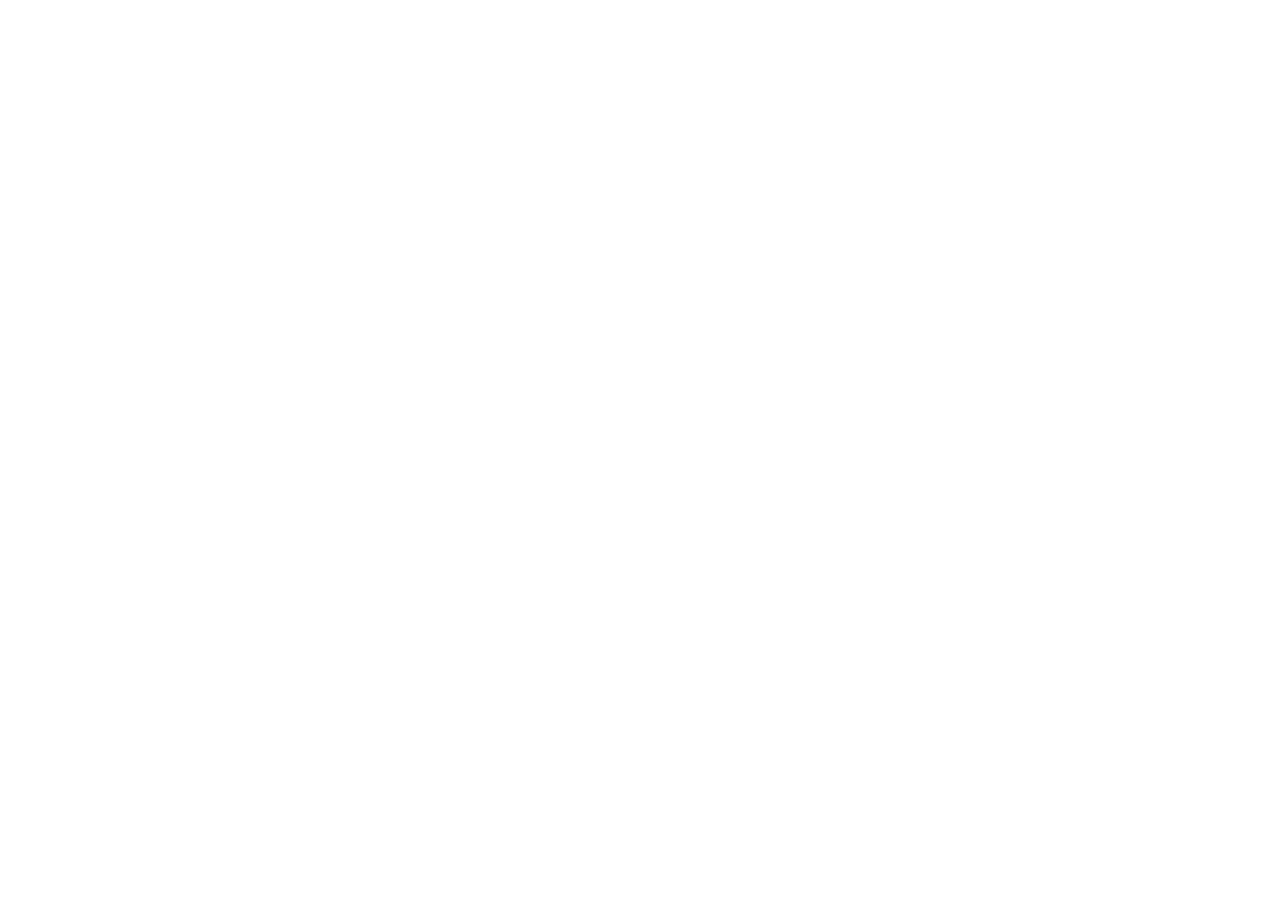
==== login.html @ 05554cb9 "init project" ====
<!DOCTYPE html>
<html lang="en">

<head>
    <meta charset="UTF-8">
    <meta name="viewport" content="width=device-width, initial-scale=1.0">
    <title>大事件-登录/注册业</title>
</head>

<body>

</body>

</html>
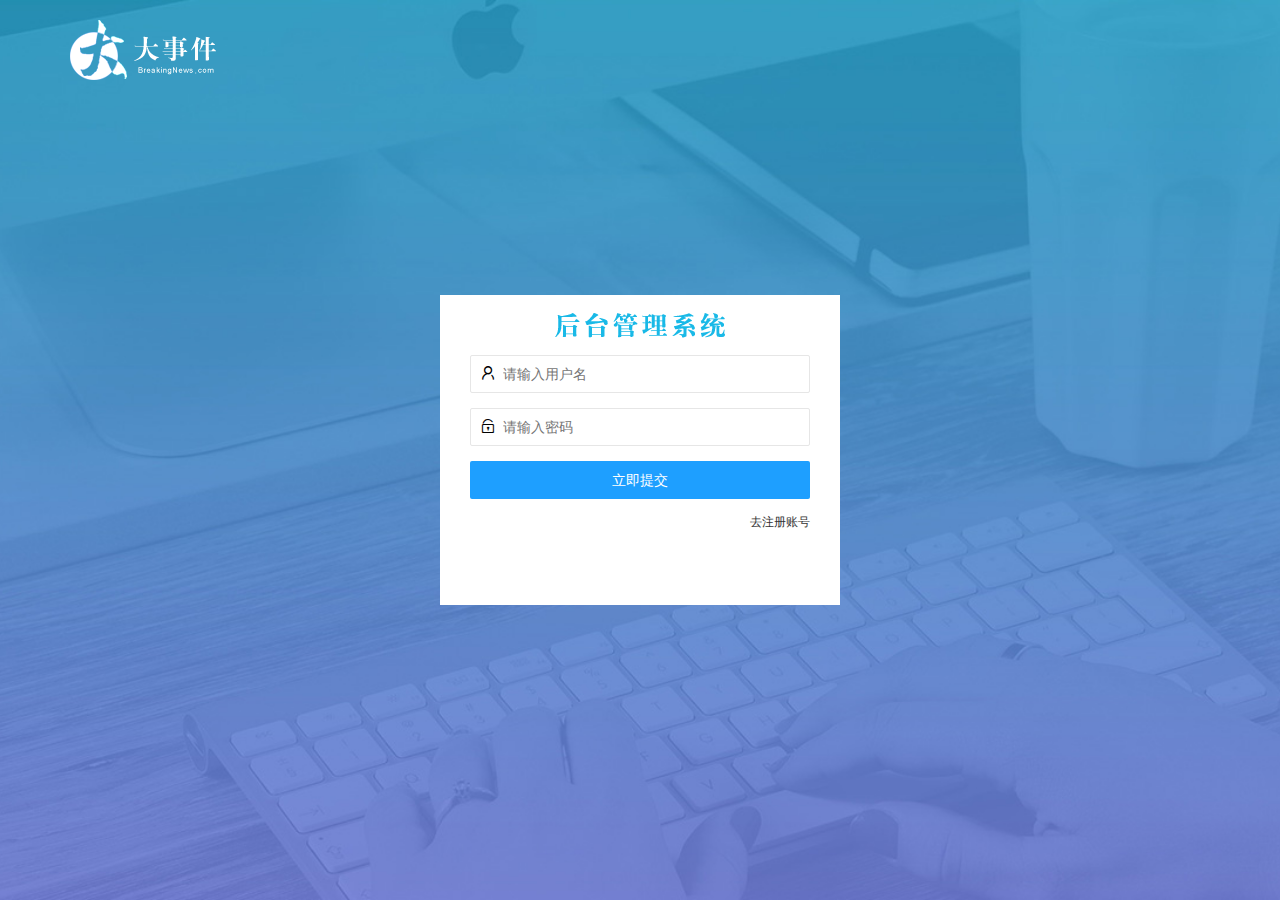
==== commit 2f0e56b6: "submit login" ====
--- a/login.html
+++ b/login.html
@@ -5,10 +5,87 @@
     <meta charset="UTF-8">
     <meta name="viewport" content="width=device-width, initial-scale=1.0">
     <title>大事件-登录/注册业</title>
+    <!-- 引入layui css文件 -->
+    <link rel="stylesheet" href="/assets/lib/layui/css/layui.css">
+    <!-- 引入当前页面的css文件 -->
+    <link rel="stylesheet" href="/assets/css/login.css">
 </head>
 
 <body>
+    <!-- 登录logo 区域 -->
+    <div class="layui-main">
+        <img src="/assets/images/logo.png" alt="">
+    </div>
+    <!-- 注册登录模块 -->
+    <div class="loginAndRegBox">
+        <!-- 顶部标题区域 -->
+        <div class="title-box"></div>
+        <!-- 登录区域 -->
+        <div class="login-box">
+            <!-- 登录表单 -->
+            <form class="layui-form" action="">
+                <!-- 用户名 -->
+                <div class="layui-form-item">
+                    <i class="layui-icon layui-icon-username"></i>  
+                    <input type="text" name="username" required lay-verify="required" placeholder="请输入用户名"
+                        autocomplete="off" class="layui-input">
+                </div>
+                <!-- 密码 -->
+                <div class="layui-form-item">
+                    <i class="layui-icon layui-icon-password"></i>  
+                    <input type="text" name="password" required lay-verify="required|pwd" placeholder="请输入密码"
+                        autocomplete="off" class="layui-input">
+                </div>
+                <!-- 登录按钮 -->
+                <div class="layui-form-item">
+                    <button class="layui-btn layui-btn-fluid layui-btn-normal" lay-submit>立即提交</button>
+                </div>
+                <!-- 跳转链接 -->
+                <div class="layui-form-item links">
+                    <a href="javascript:;" id="link-reg">去注册账号</a>
+                </div>
+            </form>
+        </div>
+        <!-- 注册区域 -->
+        <div class="reg-box" style="display: none;">
+            <!-- 注册表单 -->
+            <form class="layui-form" id="form-reg">
+                <!-- 用户名 -->
+                <div class="layui-form-item">
+                    <i class="layui-icon layui-icon-username"></i>  
+                    <input type="text" name="username" required lay-verify="required" placeholder="请输入用户名"
+                        autocomplete="off" class="layui-input">
+                </div>
+                <!-- 密码 -->
+                <div class="layui-form-item">
+                    <i class="layui-icon layui-icon-password"></i>  
+                    <input type="text" name="password" required lay-verify="required|pwd" placeholder="请输入密码"
+                        autocomplete="off" class="layui-input">
+                </div>
+                <!-- 确认密码 -->
+                <div class="layui-form-item">
+                    <i class="layui-icon layui-icon-password"></i>  
+                    <input type="text" name="repassword" required lay-verify="required|pwd|repwd" placeholder="再次确认密码"
+                        autocomplete="off" class="layui-input">
+                </div>
+                <!-- 登录按钮 -->
+                <div class="layui-form-item">
+                    <button class="layui-btn layui-btn-fluid layui-btn-normal" lay-submit>立即提交</button>
+                </div>
+                <!-- 跳转链接 -->
+                <div class="layui-form-item links">
+                    <a href="javascript:;" id="link-login">去登录</a>
+                </div>
+            </form>
+        </div>
+    </div>
 
+    <!-- 引入jq -->
+    <script src="/assets/lib/jquery.js"></script>
+    <!-- 引入layui.all.js 文件 -->
+    <script src="/assets/lib/layui/layui.all.js"></script>
+    <!-- 引入当前页面的js 文件 -->
+    <script src="/assets/js/login.js"></script>
 </body>
 
 </html>--- a/assets/lib/layui/css/layui.css
+++ b/assets/lib/layui/css/layui.css
@@ -0,0 +1,2 @@
+/** layui-v2.5.5 MIT License By https://www.layui.com */
+ .layui-inline,img{display:inline-block;vertical-align:middle}h1,h2,h3,h4,h5,h6{font-weight:400}.layui-edge,.layui-header,.layui-inline,.layui-main{position:relative}.layui-body,.layui-edge,.layui-elip{overflow:hidden}.layui-btn,.layui-edge,.layui-inline,img{vertical-align:middle}.layui-btn,.layui-disabled,.layui-icon,.layui-unselect{-moz-user-select:none;-webkit-user-select:none;-ms-user-select:none}.layui-elip,.layui-form-checkbox span,.layui-form-pane .layui-form-label{text-overflow:ellipsis;white-space:nowrap}.layui-breadcrumb,.layui-tree-btnGroup{visibility:hidden}blockquote,body,button,dd,div,dl,dt,form,h1,h2,h3,h4,h5,h6,input,li,ol,p,pre,td,textarea,th,ul{margin:0;padding:0;-webkit-tap-highlight-color:rgba(0,0,0,0)}a:active,a:hover{outline:0}img{border:none}li{list-style:none}table{border-collapse:collapse;border-spacing:0}h4,h5,h6{font-size:100%}button,input,optgroup,option,select,textarea{font-family:inherit;font-size:inherit;font-style:inherit;font-weight:inherit;outline:0}pre{white-space:pre-wrap;white-space:-moz-pre-wrap;white-space:-pre-wrap;white-space:-o-pre-wrap;word-wrap:break-word}body{line-height:24px;font:14px Helvetica Neue,Helvetica,PingFang SC,Tahoma,Arial,sans-serif}hr{height:1px;margin:10px 0;border:0;clear:both}a{color:#333;text-decoration:none}a:hover{color:#777}a cite{font-style:normal;*cursor:pointer}.layui-border-box,.layui-border-box *{box-sizing:border-box}.layui-box,.layui-box *{box-sizing:content-box}.layui-clear{clear:both;*zoom:1}.layui-clear:after{content:'\20';clear:both;*zoom:1;display:block;height:0}.layui-inline{*display:inline;*zoom:1}.layui-edge{display:inline-block;width:0;height:0;border-width:6px;border-style:dashed;border-color:transparent}.layui-edge-top{top:-4px;border-bottom-color:#999;border-bottom-style:solid}.layui-edge-right{border-left-color:#999;border-left-style:solid}.layui-edge-bottom{top:2px;border-top-color:#999;border-top-style:solid}.layui-edge-left{border-right-color:#999;border-right-style:solid}.layui-disabled,.layui-disabled:hover{color:#d2d2d2!important;cursor:not-allowed!important}.layui-circle{border-radius:100%}.layui-show{display:block!important}.layui-hide{display:none!important}@font-face{font-family:layui-icon;src:url(../font/iconfont.eot?v=250);src:url(../font/iconfont.eot?v=250#iefix) format('embedded-opentype'),url(../font/iconfont.woff2?v=250) format('woff2'),url(../font/iconfont.woff?v=250) format('woff'),url(../font/iconfont.ttf?v=250) format('truetype'),url(../font/iconfont.svg?v=250#layui-icon) format('svg')}.layui-icon{font-family:layui-icon!important;font-size:16px;font-style:normal;-webkit-font-smoothing:antialiased;-moz-osx-font-smoothing:grayscale}.layui-icon-reply-fill:before{content:"\e611"}.layui-icon-set-fill:before{content:"\e614"}.layui-icon-menu-fill:before{content:"\e60f"}.layui-icon-search:before{content:"\e615"}.layui-icon-share:before{content:"\e641"}.layui-icon-set-sm:before{content:"\e620"}.layui-icon-engine:before{content:"\e628"}.layui-icon-close:before{content:"\1006"}.layui-icon-close-fill:before{content:"\1007"}.layui-icon-chart-screen:before{content:"\e629"}.layui-icon-star:before{content:"\e600"}.layui-icon-circle-dot:before{content:"\e617"}.layui-icon-chat:before{content:"\e606"}.layui-icon-release:before{content:"\e609"}.layui-icon-list:before{content:"\e60a"}.layui-icon-chart:before{content:"\e62c"}.layui-icon-ok-circle:before{content:"\1005"}.layui-icon-layim-theme:before{content:"\e61b"}.layui-icon-table:before{content:"\e62d"}.layui-icon-right:before{content:"\e602"}.layui-icon-left:before{content:"\e603"}.layui-icon-cart-simple:before{content:"\e698"}.layui-icon-face-cry:before{content:"\e69c"}.layui-icon-face-smile:before{content:"\e6af"}.layui-icon-survey:before{content:"\e6b2"}.layui-icon-tree:before{content:"\e62e"}.layui-icon-upload-circle:before{content:"\e62f"}.layui-icon-add-circle:before{content:"\e61f"}.layui-icon-download-circle:before{content:"\e601"}.layui-icon-templeate-1:before{content:"\e630"}.layui-icon-util:before{content:"\e631"}.layui-icon-face-surprised:before{content:"\e664"}.layui-icon-edit:before{content:"\e642"}.layui-icon-speaker:before{content:"\e645"}.layui-icon-down:before{content:"\e61a"}.layui-icon-file:before{content:"\e621"}.layui-icon-layouts:before{content:"\e632"}.layui-icon-rate-half:before{content:"\e6c9"}.layui-icon-add-circle-fine:before{content:"\e608"}.layui-icon-prev-circle:before{content:"\e633"}.layui-icon-read:before{content:"\e705"}.layui-icon-404:before{content:"\e61c"}.layui-icon-carousel:before{content:"\e634"}.layui-icon-help:before{content:"\e607"}.layui-icon-code-circle:before{content:"\e635"}.layui-icon-water:before{content:"\e636"}.layui-icon-username:before{content:"\e66f"}.layui-icon-find-fill:before{content:"\e670"}.layui-icon-about:before{content:"\e60b"}.layui-icon-location:before{content:"\e715"}.layui-icon-up:before{content:"\e619"}.layui-icon-pause:before{content:"\e651"}.layui-icon-date:before{content:"\e637"}.layui-icon-layim-uploadfile:before{content:"\e61d"}.layui-icon-delete:before{content:"\e640"}.layui-icon-play:before{content:"\e652"}.layui-icon-top:before{content:"\e604"}.layui-icon-friends:before{content:"\e612"}.layui-icon-refresh-3:before{content:"\e9aa"}.layui-icon-ok:before{content:"\e605"}.layui-icon-layer:before{content:"\e638"}.layui-icon-face-smile-fine:before{content:"\e60c"}.layui-icon-dollar:before{content:"\e659"}.layui-icon-group:before{content:"\e613"}.layui-icon-layim-download:before{content:"\e61e"}.layui-icon-picture-fine:before{content:"\e60d"}.layui-icon-link:before{content:"\e64c"}.layui-icon-diamond:before{content:"\e735"}.layui-icon-log:before{content:"\e60e"}.layui-icon-rate-solid:before{content:"\e67a"}.layui-icon-fonts-del:before{content:"\e64f"}.layui-icon-unlink:before{content:"\e64d"}.layui-icon-fonts-clear:before{content:"\e639"}.layui-icon-triangle-r:before{content:"\e623"}.layui-icon-circle:before{content:"\e63f"}.layui-icon-radio:before{content:"\e643"}.layui-icon-align-center:before{content:"\e647"}.layui-icon-align-right:before{content:"\e648"}.layui-icon-align-left:before{content:"\e649"}.layui-icon-loading-1:before{content:"\e63e"}.layui-icon-return:before{content:"\e65c"}.layui-icon-fonts-strong:before{content:"\e62b"}.layui-icon-upload:before{content:"\e67c"}.layui-icon-dialogue:before{content:"\e63a"}.layui-icon-video:before{content:"\e6ed"}.layui-icon-headset:before{content:"\e6fc"}.layui-icon-cellphone-fine:before{content:"\e63b"}.layui-icon-add-1:before{content:"\e654"}.layui-icon-face-smile-b:before{content:"\e650"}.layui-icon-fonts-html:before{content:"\e64b"}.layui-icon-form:before{content:"\e63c"}.layui-icon-cart:before{content:"\e657"}.layui-icon-camera-fill:before{content:"\e65d"}.layui-icon-tabs:before{content:"\e62a"}.layui-icon-fonts-code:before{content:"\e64e"}.layui-icon-fire:before{content:"\e756"}.layui-icon-set:before{content:"\e716"}.layui-icon-fonts-u:before{content:"\e646"}.layui-icon-triangle-d:before{content:"\e625"}.layui-icon-tips:before{content:"\e702"}.layui-icon-picture:before{content:"\e64a"}.layui-icon-more-vertical:before{content:"\e671"}.layui-icon-flag:before{content:"\e66c"}.layui-icon-loading:before{content:"\e63d"}.layui-icon-fonts-i:before{content:"\e644"}.layui-icon-refresh-1:before{content:"\e666"}.layui-icon-rmb:before{content:"\e65e"}.layui-icon-home:before{content:"\e68e"}.layui-icon-user:before{content:"\e770"}.layui-icon-notice:before{content:"\e667"}.layui-icon-login-weibo:before{content:"\e675"}.layui-icon-voice:before{content:"\e688"}.layui-icon-upload-drag:before{content:"\e681"}.layui-icon-login-qq:before{content:"\e676"}.layui-icon-snowflake:before{content:"\e6b1"}.layui-icon-file-b:before{content:"\e655"}.layui-icon-template:before{content:"\e663"}.layui-icon-auz:before{content:"\e672"}.layui-icon-console:before{content:"\e665"}.layui-icon-app:before{content:"\e653"}.layui-icon-prev:before{content:"\e65a"}.layui-icon-website:before{content:"\e7ae"}.layui-icon-next:before{content:"\e65b"}.layui-icon-component:before{content:"\e857"}.layui-icon-more:before{content:"\e65f"}.layui-icon-login-wechat:before{content:"\e677"}.layui-icon-shrink-right:before{content:"\e668"}.layui-icon-spread-left:before{content:"\e66b"}.layui-icon-camera:before{content:"\e660"}.layui-icon-note:before{content:"\e66e"}.layui-icon-refresh:before{content:"\e669"}.layui-icon-female:before{content:"\e661"}.layui-icon-male:before{content:"\e662"}.layui-icon-password:before{content:"\e673"}.layui-icon-senior:before{content:"\e674"}.layui-icon-theme:before{content:"\e66a"}.layui-icon-tread:before{content:"\e6c5"}.layui-icon-praise:before{content:"\e6c6"}.layui-icon-star-fill:before{content:"\e658"}.layui-icon-rate:before{content:"\e67b"}.layui-icon-template-1:before{content:"\e656"}.layui-icon-vercode:before{content:"\e679"}.layui-icon-cellphone:before{content:"\e678"}.layui-icon-screen-full:before{content:"\e622"}.layui-icon-screen-restore:before{content:"\e758"}.layui-icon-cols:before{content:"\e610"}.layui-icon-export:before{content:"\e67d"}.layui-icon-print:before{content:"\e66d"}.layui-icon-slider:before{content:"\e714"}.layui-icon-addition:before{content:"\e624"}.layui-icon-subtraction:before{content:"\e67e"}.layui-icon-service:before{content:"\e626"}.layui-icon-transfer:before{content:"\e691"}.layui-main{width:1140px;margin:0 auto}.layui-header{z-index:1000;height:60px}.layui-header a:hover{transition:all .5s;-webkit-transition:all .5s}.layui-side{position:fixed;left:0;top:0;bottom:0;z-index:999;width:200px;overflow-x:hidden}.layui-side-scroll{position:relative;width:220px;height:100%;overflow-x:hidden}.layui-body{position:absolute;left:200px;right:0;top:0;bottom:0;z-index:998;width:auto;overflow-y:auto;box-sizing:border-box}.layui-layout-body{overflow:hidden}.layui-layout-admin .layui-header{background-color:#23262E}.layui-layout-admin .layui-side{top:60px;width:200px;overflow-x:hidden}.layui-layout-admin .layui-body{position:fixed;top:60px;bottom:44px}.layui-layout-admin .layui-main{width:auto;margin:0 15px}.layui-layout-admin .layui-footer{position:fixed;left:200px;right:0;bottom:0;height:44px;line-height:44px;padding:0 15px;background-color:#eee}.layui-layout-admin .layui-logo{position:absolute;left:0;top:0;width:200px;height:100%;line-height:60px;text-align:center;color:#009688;font-size:16px}.layui-layout-admin .layui-header .layui-nav{background:0 0}.layui-layout-left{position:absolute!important;left:200px;top:0}.layui-layout-right{position:absolute!important;right:0;top:0}.layui-container{position:relative;margin:0 auto;padding:0 15px;box-sizing:border-box}.layui-fluid{position:relative;margin:0 auto;padding:0 15px}.layui-row:after,.layui-row:before{content:'';display:block;clear:both}.layui-col-lg1,.layui-col-lg10,.layui-col-lg11,.layui-col-lg12,.layui-col-lg2,.layui-col-lg3,.layui-col-lg4,.layui-col-lg5,.layui-col-lg6,.layui-col-lg7,.layui-col-lg8,.layui-col-lg9,.layui-col-md1,.layui-col-md10,.layui-col-md11,.layui-col-md12,.layui-col-md2,.layui-col-md3,.layui-col-md4,.layui-col-md5,.layui-col-md6,.layui-col-md7,.layui-col-md8,.layui-col-md9,.layui-col-sm1,.layui-col-sm10,.layui-col-sm11,.layui-col-sm12,.layui-col-sm2,.layui-col-sm3,.layui-col-sm4,.layui-col-sm5,.layui-col-sm6,.layui-col-sm7,.layui-col-sm8,.layui-col-sm9,.layui-col-xs1,.layui-col-xs10,.layui-col-xs11,.layui-col-xs12,.layui-col-xs2,.layui-col-xs3,.layui-col-xs4,.layui-col-xs5,.layui-col-xs6,.layui-col-xs7,.layui-col-xs8,.layui-col-xs9{position:relative;display:block;box-sizing:border-box}.layui-col-xs1,.layui-col-xs10,.layui-col-xs11,.layui-col-xs12,.layui-col-xs2,.layui-col-xs3,.layui-col-xs4,.layui-col-xs5,.layui-col-xs6,.layui-col-xs7,.layui-col-xs8,.layui-col-xs9{float:left}.layui-col-xs1{width:8.33333333%}.layui-col-xs2{width:16.66666667%}.layui-col-xs3{width:25%}.layui-col-xs4{width:33.33333333%}.layui-col-xs5{width:41.66666667%}.layui-col-xs6{width:50%}.layui-col-xs7{width:58.33333333%}.layui-col-xs8{width:66.66666667%}.layui-col-xs9{width:75%}.layui-col-xs10{width:83.33333333%}.layui-col-xs11{width:91.66666667%}.layui-col-xs12{width:100%}.layui-col-xs-offset1{margin-left:8.33333333%}.layui-col-xs-offset2{margin-left:16.66666667%}.layui-col-xs-offset3{margin-left:25%}.layui-col-xs-offset4{margin-left:33.33333333%}.layui-col-xs-offset5{margin-left:41.66666667%}.layui-col-xs-offset6{margin-left:50%}.layui-col-xs-offset7{margin-left:58.33333333%}.layui-col-xs-offset8{margin-left:66.66666667%}.layui-col-xs-offset9{margin-left:75%}.layui-col-xs-offset10{margin-left:83.33333333%}.layui-col-xs-offset11{margin-left:91.66666667%}.layui-col-xs-offset12{margin-left:100%}@media screen and (max-width:768px){.layui-hide-xs{display:none!important}.layui-show-xs-block{display:block!important}.layui-show-xs-inline{display:inline!important}.layui-show-xs-inline-block{display:inline-block!important}}@media screen and (min-width:768px){.layui-container{width:750px}.layui-hide-sm{display:none!important}.layui-show-sm-block{display:block!important}.layui-show-sm-inline{display:inline!important}.layui-show-sm-inline-block{display:inline-block!important}.layui-col-sm1,.layui-col-sm10,.layui-col-sm11,.layui-col-sm12,.layui-col-sm2,.layui-col-sm3,.layui-col-sm4,.layui-col-sm5,.layui-col-sm6,.layui-col-sm7,.layui-col-sm8,.layui-col-sm9{float:left}.layui-col-sm1{width:8.33333333%}.layui-col-sm2{width:16.66666667%}.layui-col-sm3{width:25%}.layui-col-sm4{width:33.33333333%}.layui-col-sm5{width:41.66666667%}.layui-col-sm6{width:50%}.layui-col-sm7{width:58.33333333%}.layui-col-sm8{width:66.66666667%}.layui-col-sm9{width:75%}.layui-col-sm10{width:83.33333333%}.layui-col-sm11{width:91.66666667%}.layui-col-sm12{width:100%}.layui-col-sm-offset1{margin-left:8.33333333%}.layui-col-sm-offset2{margin-left:16.66666667%}.layui-col-sm-offset3{margin-left:25%}.layui-col-sm-offset4{margin-left:33.33333333%}.layui-col-sm-offset5{margin-left:41.66666667%}.layui-col-sm-offset6{margin-left:50%}.layui-col-sm-offset7{margin-left:58.33333333%}.layui-col-sm-offset8{margin-left:66.66666667%}.layui-col-sm-offset9{margin-left:75%}.layui-col-sm-offset10{margin-left:83.33333333%}.layui-col-sm-offset11{margin-left:91.66666667%}.layui-col-sm-offset12{margin-left:100%}}@media screen and (min-width:992px){.layui-container{width:970px}.layui-hide-md{display:none!important}.layui-show-md-block{display:block!important}.layui-show-md-inline{display:inline!important}.layui-show-md-inline-block{display:inline-block!important}.layui-col-md1,.layui-col-md10,.layui-col-md11,.layui-col-md12,.layui-col-md2,.layui-col-md3,.layui-col-md4,.layui-col-md5,.layui-col-md6,.layui-col-md7,.layui-col-md8,.layui-col-md9{float:left}.layui-col-md1{width:8.33333333%}.layui-col-md2{width:16.66666667%}.layui-col-md3{width:25%}.layui-col-md4{width:33.33333333%}.layui-col-md5{width:41.66666667%}.layui-col-md6{width:50%}.layui-col-md7{width:58.33333333%}.layui-col-md8{width:66.66666667%}.layui-col-md9{width:75%}.layui-col-md10{width:83.33333333%}.layui-col-md11{width:91.66666667%}.layui-col-md12{width:100%}.layui-col-md-offset1{margin-left:8.33333333%}.layui-col-md-offset2{margin-left:16.66666667%}.layui-col-md-offset3{margin-left:25%}.layui-col-md-offset4{margin-left:33.33333333%}.layui-col-md-offset5{margin-left:41.66666667%}.layui-col-md-offset6{margin-left:50%}.layui-col-md-offset7{margin-left:58.33333333%}.layui-col-md-offset8{margin-left:66.66666667%}.layui-col-md-offset9{margin-left:75%}.layui-col-md-offset10{margin-left:83.33333333%}.layui-col-md-offset11{margin-left:91.66666667%}.layui-col-md-offset12{margin-left:100%}}@media screen and (min-width:1200px){.layui-container{width:1170px}.layui-hide-lg{display:none!important}.layui-show-lg-block{display:block!important}.layui-show-lg-inline{display:inline!important}.layui-show-lg-inline-block{display:inline-block!important}.layui-col-lg1,.layui-col-lg10,.layui-col-lg11,.layui-col-lg12,.layui-col-lg2,.layui-col-lg3,.layui-col-lg4,.layui-col-lg5,.layui-col-lg6,.layui-col-lg7,.layui-col-lg8,.layui-col-lg9{float:left}.layui-col-lg1{width:8.33333333%}.layui-col-lg2{width:16.66666667%}.layui-col-lg3{width:25%}.layui-col-lg4{width:33.33333333%}.layui-col-lg5{width:41.66666667%}.layui-col-lg6{width:50%}.layui-col-lg7{width:58.33333333%}.layui-col-lg8{width:66.66666667%}.layui-col-lg9{width:75%}.layui-col-lg10{width:83.33333333%}.layui-col-lg11{width:91.66666667%}.layui-col-lg12{width:100%}.layui-col-lg-offset1{margin-left:8.33333333%}.layui-col-lg-offset2{margin-left:16.66666667%}.layui-col-lg-offset3{margin-left:25%}.layui-col-lg-offset4{margin-left:33.33333333%}.layui-col-lg-offset5{margin-left:41.66666667%}.layui-col-lg-offset6{margin-left:50%}.layui-col-lg-offset7{margin-left:58.33333333%}.layui-col-lg-offset8{margin-left:66.66666667%}.layui-col-lg-offset9{margin-left:75%}.layui-col-lg-offset10{margin-left:83.33333333%}.layui-col-lg-offset11{margin-left:91.66666667%}.layui-col-lg-offset12{margin-left:100%}}.layui-col-space1{margin:-.5px}.layui-col-space1>*{padding:.5px}.layui-col-space3{margin:-1.5px}.layui-col-space3>*{padding:1.5px}.layui-col-space5{margin:-2.5px}.layui-col-space5>*{padding:2.5px}.layui-col-space8{margin:-3.5px}.layui-col-space8>*{padding:3.5px}.layui-col-space10{margin:-5px}.layui-col-space10>*{padding:5px}.layui-col-space12{margin:-6px}.layui-col-space12>*{padding:6px}.layui-col-space15{margin:-7.5px}.layui-col-space15>*{padding:7.5px}.layui-col-space18{margin:-9px}.layui-col-space18>*{padding:9px}.layui-col-space20{margin:-10px}.layui-col-space20>*{padding:10px}.layui-col-space22{margin:-11px}.layui-col-space22>*{padding:11px}.layui-col-space25{margin:-12.5px}.layui-col-space25>*{padding:12.5px}.layui-col-space30{margin:-15px}.layui-col-space30>*{padding:15px}.layui-btn,.layui-input,.layui-select,.layui-textarea,.layui-upload-button{outline:0;-webkit-appearance:none;transition:all .3s;-webkit-transition:all .3s;box-sizing:border-box}.layui-elem-quote{margin-bottom:10px;padding:15px;line-height:22px;border-left:5px solid #009688;border-radius:0 2px 2px 0;background-color:#f2f2f2}.layui-quote-nm{border-style:solid;border-width:1px 1px 1px 5px;background:0 0}.layui-elem-field{margin-bottom:10px;padding:0;border-width:1px;border-style:solid}.layui-elem-field legend{margin-left:20px;padding:0 10px;font-size:20px;font-weight:300}.layui-field-title{margin:10px 0 20px;border-width:1px 0 0}.layui-field-box{padding:10px 15px}.layui-field-title .layui-field-box{padding:10px 0}.layui-progress{position:relative;height:6px;border-radius:20px;background-color:#e2e2e2}.layui-progress-bar{position:absolute;left:0;top:0;width:0;max-width:100%;height:6px;border-radius:20px;text-align:right;background-color:#5FB878;transition:all .3s;-webkit-transition:all .3s}.layui-progress-big,.layui-progress-big .layui-progress-bar{height:18px;line-height:18px}.layui-progress-text{position:relative;top:-20px;line-height:18px;font-size:12px;color:#666}.layui-progress-big .layui-progress-text{position:static;padding:0 10px;color:#fff}.layui-collapse{border-width:1px;border-style:solid;border-radius:2px}.layui-colla-content,.layui-colla-item{border-top-width:1px;border-top-style:solid}.layui-colla-item:first-child{border-top:none}.layui-colla-title{position:relative;height:42px;line-height:42px;padding:0 15px 0 35px;color:#333;background-color:#f2f2f2;cursor:pointer;font-size:14px;overflow:hidden}.layui-colla-content{display:none;padding:10px 15px;line-height:22px;color:#666}.layui-colla-icon{position:absolute;left:15px;top:0;font-size:14px}.layui-card{margin-bottom:15px;border-radius:2px;background-color:#fff;box-shadow:0 1px 2px 0 rgba(0,0,0,.05)}.layui-card:last-child{margin-bottom:0}.layui-card-header{position:relative;height:42px;line-height:42px;padding:0 15px;border-bottom:1px solid #f6f6f6;color:#333;border-radius:2px 2px 0 0;font-size:14px}.layui-bg-black,.layui-bg-blue,.layui-bg-cyan,.layui-bg-green,.layui-bg-orange,.layui-bg-red{color:#fff!important}.layui-card-body{position:relative;padding:10px 15px;line-height:24px}.layui-card-body[pad15]{padding:15px}.layui-card-body[pad20]{padding:20px}.layui-card-body .layui-table{margin:5px 0}.layui-card .layui-tab{margin:0}.layui-panel-window{position:relative;padding:15px;border-radius:0;border-top:5px solid #E6E6E6;background-color:#fff}.layui-auxiliar-moving{position:fixed;left:0;right:0;top:0;bottom:0;width:100%;height:100%;background:0 0;z-index:9999999999}.layui-form-label,.layui-form-mid,.layui-form-select,.layui-input-block,.layui-input-inline,.layui-textarea{position:relative}.layui-bg-red{background-color:#FF5722!important}.layui-bg-orange{background-color:#FFB800!important}.layui-bg-green{background-color:#009688!important}.layui-bg-cyan{background-color:#2F4056!important}.layui-bg-blue{background-color:#1E9FFF!important}.layui-bg-black{background-color:#393D49!important}.layui-bg-gray{background-color:#eee!important;color:#666!important}.layui-badge-rim,.layui-colla-content,.layui-colla-item,.layui-collapse,.layui-elem-field,.layui-form-pane .layui-form-item[pane],.layui-form-pane .layui-form-label,.layui-input,.layui-layedit,.layui-layedit-tool,.layui-quote-nm,.layui-select,.layui-tab-bar,.layui-tab-card,.layui-tab-title,.layui-tab-title .layui-this:after,.layui-textarea{border-color:#e6e6e6}.layui-timeline-item:before,hr{background-color:#e6e6e6}.layui-text{line-height:22px;font-size:14px;color:#666}.layui-text h1,.layui-text h2,.layui-text h3{font-weight:500;color:#333}.layui-text h1{font-size:30px}.layui-text h2{font-size:24px}.layui-text h3{font-size:18px}.layui-text a:not(.layui-btn){color:#01AAED}.layui-text a:not(.layui-btn):hover{text-decoration:underline}.layui-text ul{padding:5px 0 5px 15px}.layui-text ul li{margin-top:5px;list-style-type:disc}.layui-text em,.layui-word-aux{color:#999!important;padding:0 5px!important}.layui-btn{display:inline-block;height:38px;line-height:38px;padding:0 18px;background-color:#009688;color:#fff;white-space:nowrap;text-align:center;font-size:14px;border:none;border-radius:2px;cursor:pointer}.layui-btn:hover{opacity:.8;filter:alpha(opacity=80);color:#fff}.layui-btn:active{opacity:1;filter:alpha(opacity=100)}.layui-btn+.layui-btn{margin-left:10px}.layui-btn-container{font-size:0}.layui-btn-container .layui-btn{margin-right:10px;margin-bottom:10px}.layui-btn-container .layui-btn+.layui-btn{margin-left:0}.layui-table .layui-btn-container .layui-btn{margin-bottom:9px}.layui-btn-radius{border-radius:100px}.layui-btn .layui-icon{margin-right:3px;font-size:18px;vertical-align:bottom;vertical-align:middle\9}.layui-btn-primary{border:1px solid #C9C9C9;background-color:#fff;color:#555}.layui-btn-primary:hover{border-color:#009688;color:#333}.layui-btn-normal{background-color:#1E9FFF}.layui-btn-warm{background-color:#FFB800}.layui-btn-danger{background-color:#FF5722}.layui-btn-checked{background-color:#5FB878}.layui-btn-disabled,.layui-btn-disabled:active,.layui-btn-disabled:hover{border:1px solid #e6e6e6;background-color:#FBFBFB;color:#C9C9C9;cursor:not-allowed;opacity:1}.layui-btn-lg{height:44px;line-height:44px;padding:0 25px;font-size:16px}.layui-btn-sm{height:30px;line-height:30px;padding:0 10px;font-size:12px}.layui-btn-sm i{font-size:16px!important}.layui-btn-xs{height:22px;line-height:22px;padding:0 5px;font-size:12px}.layui-btn-xs i{font-size:14px!important}.layui-btn-group{display:inline-block;vertical-align:middle;font-size:0}.layui-btn-group .layui-btn{margin-left:0!important;margin-right:0!important;border-left:1px solid rgba(255,255,255,.5);border-radius:0}.layui-btn-group .layui-btn-primary{border-left:none}.layui-btn-group .layui-btn-primary:hover{border-color:#C9C9C9;color:#009688}.layui-btn-group .layui-btn:first-child{border-left:none;border-radius:2px 0 0 2px}.layui-btn-group .layui-btn-primary:first-child{border-left:1px solid #c9c9c9}.layui-btn-group .layui-btn:last-child{border-radius:0 2px 2px 0}.layui-btn-group .layui-btn+.layui-btn{margin-left:0}.layui-btn-group+.layui-btn-group{margin-left:10px}.layui-btn-fluid{width:100%}.layui-input,.layui-select,.layui-textarea{height:38px;line-height:1.3;line-height:38px\9;border-width:1px;border-style:solid;background-color:#fff;border-radius:2px}.layui-input::-webkit-input-placeholder,.layui-select::-webkit-input-placeholder,.layui-textarea::-webkit-input-placeholder{line-height:1.3}.layui-input,.layui-textarea{display:block;width:100%;padding-left:10px}.layui-input:hover,.layui-textarea:hover{border-color:#D2D2D2!important}.layui-input:focus,.layui-textarea:focus{border-color:#C9C9C9!important}.layui-textarea{min-height:100px;height:auto;line-height:20px;padding:6px 10px;resize:vertical}.layui-select{padding:0 10px}.layui-form input[type=checkbox],.layui-form input[type=radio],.layui-form select{display:none}.layui-form [lay-ignore]{display:initial}.layui-form-item{margin-bottom:15px;clear:both;*zoom:1}.layui-form-item:after{content:'\20';clear:both;*zoom:1;display:block;height:0}.layui-form-label{float:left;display:block;padding:9px 15px;width:80px;font-weight:400;line-height:20px;text-align:right}.layui-form-label-col{display:block;float:none;padding:9px 0;line-height:20px;text-align:left}.layui-form-item .layui-inline{margin-bottom:5px;margin-right:10px}.layui-input-block{margin-left:110px;min-height:36px}.layui-input-inline{display:inline-block;vertical-align:middle}.layui-form-item .layui-input-inline{float:left;width:190px;margin-right:10px}.layui-form-text .layui-input-inline{width:auto}.layui-form-mid{float:left;display:block;padding:9px 0!important;line-height:20px;margin-right:10px}.layui-form-danger+.layui-form-select .layui-input,.layui-form-danger:focus{border-color:#FF5722!important}.layui-form-select .layui-input{padding-right:30px;cursor:pointer}.layui-form-select .layui-edge{position:absolute;right:10px;top:50%;margin-top:-3px;cursor:pointer;border-width:6px;border-top-color:#c2c2c2;border-top-style:solid;transition:all .3s;-webkit-transition:all .3s}.layui-form-select dl{display:none;position:absolute;left:0;top:42px;padding:5px 0;z-index:899;min-width:100%;border:1px solid #d2d2d2;max-height:300px;overflow-y:auto;background-color:#fff;border-radius:2px;box-shadow:0 2px 4px rgba(0,0,0,.12);box-sizing:border-box}.layui-form-select dl dd,.layui-form-select dl dt{padding:0 10px;line-height:36px;white-space:nowrap;overflow:hidden;text-overflow:ellipsis}.layui-form-select dl dt{font-size:12px;color:#999}.layui-form-select dl dd{cursor:pointer}.layui-form-select dl dd:hover{background-color:#f2f2f2;-webkit-transition:.5s all;transition:.5s all}.layui-form-select .layui-select-group dd{padding-left:20px}.layui-form-select dl dd.layui-select-tips{padding-left:10px!important;color:#999}.layui-form-select dl dd.layui-this{background-color:#5FB878;color:#fff}.layui-form-checkbox,.layui-form-select dl dd.layui-disabled{background-color:#fff}.layui-form-selected dl{display:block}.layui-form-checkbox,.layui-form-checkbox *,.layui-form-switch{display:inline-block;vertical-align:middle}.layui-form-selected .layui-edge{margin-top:-9px;-webkit-transform:rotate(180deg);transform:rotate(180deg);margin-top:-3px\9}:root .layui-form-selected .layui-edge{margin-top:-9px\0/IE9}.layui-form-selectup dl{top:auto;bottom:42px}.layui-select-none{margin:5px 0;text-align:center;color:#999}.layui-select-disabled .layui-disabled{border-color:#eee!important}.layui-select-disabled .layui-edge{border-top-color:#d2d2d2}.layui-form-checkbox{position:relative;height:30px;line-height:30px;margin-right:10px;padding-right:30px;cursor:pointer;font-size:0;-webkit-transition:.1s linear;transition:.1s linear;box-sizing:border-box}.layui-form-checkbox span{padding:0 10px;height:100%;font-size:14px;border-radius:2px 0 0 2px;background-color:#d2d2d2;color:#fff;overflow:hidden}.layui-form-checkbox:hover span{background-color:#c2c2c2}.layui-form-checkbox i{position:absolute;right:0;top:0;width:30px;height:28px;border:1px solid #d2d2d2;border-left:none;border-radius:0 2px 2px 0;color:#fff;font-size:20px;text-align:center}.layui-form-checkbox:hover i{border-color:#c2c2c2;color:#c2c2c2}.layui-form-checked,.layui-form-checked:hover{border-color:#5FB878}.layui-form-checked span,.layui-form-checked:hover span{background-color:#5FB878}.layui-form-checked i,.layui-form-checked:hover i{color:#5FB878}.layui-form-item .layui-form-checkbox{margin-top:4px}.layui-form-checkbox[lay-skin=primary]{height:auto!important;line-height:normal!important;min-width:18px;min-height:18px;border:none!important;margin-right:0;padding-left:28px;padding-right:0;background:0 0}.layui-form-checkbox[lay-skin=primary] span{padding-left:0;padding-right:15px;line-height:18px;background:0 0;color:#666}.layui-form-checkbox[lay-skin=primary] i{right:auto;left:0;width:16px;height:16px;line-height:16px;border:1px solid #d2d2d2;font-size:12px;border-radius:2px;background-color:#fff;-webkit-transition:.1s linear;transition:.1s linear}.layui-form-checkbox[lay-skin=primary]:hover i{border-color:#5FB878;color:#fff}.layui-form-checked[lay-skin=primary] i{border-color:#5FB878!important;background-color:#5FB878;color:#fff}.layui-checkbox-disbaled[lay-skin=primary] span{background:0 0!important;color:#c2c2c2}.layui-checkbox-disbaled[lay-skin=primary]:hover i{border-color:#d2d2d2}.layui-form-item .layui-form-checkbox[lay-skin=primary]{margin-top:10px}.layui-form-switch{position:relative;height:22px;line-height:22px;min-width:35px;padding:0 5px;margin-top:8px;border:1px solid #d2d2d2;border-radius:20px;cursor:pointer;background-color:#fff;-webkit-transition:.1s linear;transition:.1s linear}.layui-form-switch i{position:absolute;left:5px;top:3px;width:16px;height:16px;border-radius:20px;background-color:#d2d2d2;-webkit-transition:.1s linear;transition:.1s linear}.layui-form-switch em{position:relative;top:0;width:25px;margin-left:21px;padding:0!important;text-align:center!important;color:#999!important;font-style:normal!important;font-size:12px}.layui-form-onswitch{border-color:#5FB878;background-color:#5FB878}.layui-checkbox-disbaled,.layui-checkbox-disbaled i{border-color:#e2e2e2!important}.layui-form-onswitch i{left:100%;margin-left:-21px;background-color:#fff}.layui-form-onswitch em{margin-left:5px;margin-right:21px;color:#fff!important}.layui-checkbox-disbaled span{background-color:#e2e2e2!important}.layui-checkbox-disbaled:hover i{color:#fff!important}[lay-radio]{display:none}.layui-form-radio,.layui-form-radio *{display:inline-block;vertical-align:middle}.layui-form-radio{line-height:28px;margin:6px 10px 0 0;padding-right:10px;cursor:pointer;font-size:0}.layui-form-radio *{font-size:14px}.layui-form-radio>i{margin-right:8px;font-size:22px;color:#c2c2c2}.layui-form-radio>i:hover,.layui-form-radioed>i{color:#5FB878}.layui-radio-disbaled>i{color:#e2e2e2!important}.layui-form-pane .layui-form-label{width:110px;padding:8px 15px;height:38px;line-height:20px;border-width:1px;border-style:solid;border-radius:2px 0 0 2px;text-align:center;background-color:#FBFBFB;overflow:hidden;box-sizing:border-box}.layui-form-pane .layui-input-inline{margin-left:-1px}.layui-form-pane .layui-input-block{margin-left:110px;left:-1px}.layui-form-pane .layui-input{border-radius:0 2px 2px 0}.layui-form-pane .layui-form-text .layui-form-label{float:none;width:100%;border-radius:2px;box-sizing:border-box;text-align:left}.layui-form-pane .layui-form-text .layui-input-inline{display:block;margin:0;top:-1px;clear:both}.layui-form-pane .layui-form-text .layui-input-block{margin:0;left:0;top:-1px}.layui-form-pane .layui-form-text .layui-textarea{min-height:100px;border-radius:0 0 2px 2px}.layui-form-pane .layui-form-checkbox{margin:4px 0 4px 10px}.layui-form-pane .layui-form-radio,.layui-form-pane .layui-form-switch{margin-top:6px;margin-left:10px}.layui-form-pane .layui-form-item[pane]{position:relative;border-width:1px;border-style:solid}.layui-form-pane .layui-form-item[pane] .layui-form-label{position:absolute;left:0;top:0;height:100%;border-width:0 1px 0 0}.layui-form-pane .layui-form-item[pane] .layui-input-inline{margin-left:110px}@media screen and (max-width:450px){.layui-form-item .layui-form-label{text-overflow:ellipsis;overflow:hidden;white-space:nowrap}.layui-form-item .layui-inline{display:block;margin-right:0;margin-bottom:20px;clear:both}.layui-form-item .layui-inline:after{content:'\20';clear:both;display:block;height:0}.layui-form-item .layui-input-inline{display:block;float:none;left:-3px;width:auto;margin:0 0 10px 112px}.layui-form-item .layui-input-inline+.layui-form-mid{margin-left:110px;top:-5px;padding:0}.layui-form-item .layui-form-checkbox{margin-right:5px;margin-bottom:5px}}.layui-layedit{border-width:1px;border-style:solid;border-radius:2px}.layui-layedit-tool{padding:3px 5px;border-bottom-width:1px;border-bottom-style:solid;font-size:0}.layedit-tool-fixed{position:fixed;top:0;border-top:1px solid #e2e2e2}.layui-layedit-tool .layedit-tool-mid,.layui-layedit-tool .layui-icon{display:inline-block;vertical-align:middle;text-align:center;font-size:14px}.layui-layedit-tool .layui-icon{position:relative;width:32px;height:30px;line-height:30px;margin:3px 5px;color:#777;cursor:pointer;border-radius:2px}.layui-layedit-tool .layui-icon:hover{color:#393D49}.layui-layedit-tool .layui-icon:active{color:#000}.layui-layedit-tool .layedit-tool-active{background-color:#e2e2e2;color:#000}.layui-layedit-tool .layui-disabled,.layui-layedit-tool .layui-disabled:hover{color:#d2d2d2;cursor:not-allowed}.layui-layedit-tool .layedit-tool-mid{width:1px;height:18px;margin:0 10px;background-color:#d2d2d2}.layedit-tool-html{width:50px!important;font-size:30px!important}.layedit-tool-b,.layedit-tool-code,.layedit-tool-help{font-size:16px!important}.layedit-tool-d,.layedit-tool-face,.layedit-tool-image,.layedit-tool-unlink{font-size:18px!important}.layedit-tool-image input{position:absolute;font-size:0;left:0;top:0;width:100%;height:100%;opacity:.01;filter:Alpha(opacity=1);cursor:pointer}.layui-layedit-iframe iframe{display:block;width:100%}#LAY_layedit_code{overflow:hidden}.layui-laypage{display:inline-block;*display:inline;*zoom:1;vertical-align:middle;margin:10px 0;font-size:0}.layui-laypage>a:first-child,.layui-laypage>a:first-child em{border-radius:2px 0 0 2px}.layui-laypage>a:last-child,.layui-laypage>a:last-child em{border-radius:0 2px 2px 0}.layui-laypage>:first-child{margin-left:0!important}.layui-laypage>:last-child{margin-right:0!important}.layui-laypage a,.layui-laypage button,.layui-laypage input,.layui-laypage select,.layui-laypage span{border:1px solid #e2e2e2}.layui-laypage a,.layui-laypage span{display:inline-block;*display:inline;*zoom:1;vertical-align:middle;padding:0 15px;height:28px;line-height:28px;margin:0 -1px 5px 0;background-color:#fff;color:#333;font-size:12px}.layui-flow-more a *,.layui-laypage input,.layui-table-view select[lay-ignore]{display:inline-block}.layui-laypage a:hover{color:#009688}.layui-laypage em{font-style:normal}.layui-laypage .layui-laypage-spr{color:#999;font-weight:700}.layui-laypage a{text-decoration:none}.layui-laypage .layui-laypage-curr{position:relative}.layui-laypage .layui-laypage-curr em{position:relative;color:#fff}.layui-laypage .layui-laypage-curr .layui-laypage-em{position:absolute;left:-1px;top:-1px;padding:1px;width:100%;height:100%;background-color:#009688}.layui-laypage-em{border-radius:2px}.layui-laypage-next em,.layui-laypage-prev em{font-family:Sim sun;font-size:16px}.layui-laypage .layui-laypage-count,.layui-laypage .layui-laypage-limits,.layui-laypage .layui-laypage-refresh,.layui-laypage .layui-laypage-skip{margin-left:10px;margin-right:10px;padding:0;border:none}.layui-laypage .layui-laypage-limits,.layui-laypage .layui-laypage-refresh{vertical-align:top}.layui-laypage .layui-laypage-refresh i{font-size:18px;cursor:pointer}.layui-laypage select{height:22px;padding:3px;border-radius:2px;cursor:pointer}.layui-laypage .layui-laypage-skip{height:30px;line-height:30px;color:#999}.layui-laypage button,.layui-laypage input{height:30px;line-height:30px;border-radius:2px;vertical-align:top;background-color:#fff;box-sizing:border-box}.layui-laypage input{width:40px;margin:0 10px;padding:0 3px;text-align:center}.layui-laypage input:focus,.layui-laypage select:focus{border-color:#009688!important}.layui-laypage button{margin-left:10px;padding:0 10px;cursor:pointer}.layui-table,.layui-table-view{margin:10px 0}.layui-flow-more{margin:10px 0;text-align:center;color:#999;font-size:14px}.layui-flow-more a{height:32px;line-height:32px}.layui-flow-more a *{vertical-align:top}.layui-flow-more a cite{padding:0 20px;border-radius:3px;background-color:#eee;color:#333;font-style:normal}.layui-flow-more a cite:hover{opacity:.8}.layui-flow-more a i{font-size:30px;color:#737383}.layui-table{width:100%;background-color:#fff;color:#666}.layui-table tr{transition:all .3s;-webkit-transition:all .3s}.layui-table th{text-align:left;font-weight:400}.layui-table tbody tr:hover,.layui-table thead tr,.layui-table-click,.layui-table-header,.layui-table-hover,.layui-table-mend,.layui-table-patch,.layui-table-tool,.layui-table-total,.layui-table-total tr,.layui-table[lay-even] tr:nth-child(even){background-color:#f2f2f2}.layui-table td,.layui-table th,.layui-table-col-set,.layui-table-fixed-r,.layui-table-grid-down,.layui-table-header,.layui-table-page,.layui-table-tips-main,.layui-table-tool,.layui-table-total,.layui-table-view,.layui-table[lay-skin=line],.layui-table[lay-skin=row]{border-width:1px;border-style:solid;border-color:#e6e6e6}.layui-table td,.layui-table th{position:relative;padding:9px 15px;min-height:20px;line-height:20px;font-size:14px}.layui-table[lay-skin=line] td,.layui-table[lay-skin=line] th{border-width:0 0 1px}.layui-table[lay-skin=row] td,.layui-table[lay-skin=row] th{border-width:0 1px 0 0}.layui-table[lay-skin=nob] td,.layui-table[lay-skin=nob] th{border:none}.layui-table img{max-width:100px}.layui-table[lay-size=lg] td,.layui-table[lay-size=lg] th{padding:15px 30px}.layui-table-view .layui-table[lay-size=lg] .layui-table-cell{height:40px;line-height:40px}.layui-table[lay-size=sm] td,.layui-table[lay-size=sm] th{font-size:12px;padding:5px 10px}.layui-table-view .layui-table[lay-size=sm] .layui-table-cell{height:20px;line-height:20px}.layui-table[lay-data]{display:none}.layui-table-box{position:relative;overflow:hidden}.layui-table-view .layui-table{position:relative;width:auto;margin:0}.layui-table-view .layui-table[lay-skin=line]{border-width:0 1px 0 0}.layui-table-view .layui-table[lay-skin=row]{border-width:0 0 1px}.layui-table-view .layui-table td,.layui-table-view .layui-table th{padding:5px 0;border-top:none;border-left:none}.layui-table-view .layui-table th.layui-unselect .layui-table-cell span{cursor:pointer}.layui-table-view .layui-table td{cursor:default}.layui-table-view .layui-table td[data-edit=text]{cursor:text}.layui-table-view .layui-form-checkbox[lay-skin=primary] i{width:18px;height:18px}.layui-table-view .layui-form-radio{line-height:0;padding:0}.layui-table-view .layui-form-radio>i{margin:0;font-size:20px}.layui-table-init{position:absolute;left:0;top:0;width:100%;height:100%;text-align:center;z-index:110}.layui-table-init .layui-icon{position:absolute;left:50%;top:50%;margin:-15px 0 0 -15px;font-size:30px;color:#c2c2c2}.layui-table-header{border-width:0 0 1px;overflow:hidden}.layui-table-header .layui-table{margin-bottom:-1px}.layui-table-tool .layui-inline[lay-event]{position:relative;width:26px;height:26px;padding:5px;line-height:16px;margin-right:10px;text-align:center;color:#333;border:1px solid #ccc;cursor:pointer;-webkit-transition:.5s all;transition:.5s all}.layui-table-tool .layui-inline[lay-event]:hover{border:1px solid #999}.layui-table-tool-temp{padding-right:120px}.layui-table-tool-self{position:absolute;right:17px;top:10px}.layui-table-tool .layui-table-tool-self .layui-inline[lay-event]{margin:0 0 0 10px}.layui-table-tool-panel{position:absolute;top:29px;left:-1px;padding:5px 0;min-width:150px;min-height:40px;border:1px solid #d2d2d2;text-align:left;overflow-y:auto;background-color:#fff;box-shadow:0 2px 4px rgba(0,0,0,.12)}.layui-table-cell,.layui-table-tool-panel li{overflow:hidden;text-overflow:ellipsis;white-space:nowrap}.layui-table-tool-panel li{padding:0 10px;line-height:30px;-webkit-transition:.5s all;transition:.5s all}.layui-table-tool-panel li .layui-form-checkbox[lay-skin=primary]{width:100%;padding-left:28px}.layui-table-tool-panel li:hover{background-color:#f2f2f2}.layui-table-tool-panel li .layui-form-checkbox[lay-skin=primary] i{position:absolute;left:0;top:0}.layui-table-tool-panel li .layui-form-checkbox[lay-skin=primary] span{padding:0}.layui-table-tool .layui-table-tool-self .layui-table-tool-panel{left:auto;right:-1px}.layui-table-col-set{position:absolute;right:0;top:0;width:20px;height:100%;border-width:0 0 0 1px;background-color:#fff}.layui-table-sort{width:10px;height:20px;margin-left:5px;cursor:pointer!important}.layui-table-sort .layui-edge{position:absolute;left:5px;border-width:5px}.layui-table-sort .layui-table-sort-asc{top:3px;border-top:none;border-bottom-style:solid;border-bottom-color:#b2b2b2}.layui-table-sort .layui-table-sort-asc:hover{border-bottom-color:#666}.layui-table-sort .layui-table-sort-desc{bottom:5px;border-bottom:none;border-top-style:solid;border-top-color:#b2b2b2}.layui-table-sort .layui-table-sort-desc:hover{border-top-color:#666}.layui-table-sort[lay-sort=asc] .layui-table-sort-asc{border-bottom-color:#000}.layui-table-sort[lay-sort=desc] .layui-table-sort-desc{border-top-color:#000}.layui-table-cell{height:28px;line-height:28px;padding:0 15px;position:relative;box-sizing:border-box}.layui-table-cell .layui-form-checkbox[lay-skin=primary]{top:-1px;padding:0}.layui-table-cell .layui-table-link{color:#01AAED}.laytable-cell-checkbox,.laytable-cell-numbers,.laytable-cell-radio,.laytable-cell-space{padding:0;text-align:center}.layui-table-body{position:relative;overflow:auto;margin-right:-1px;margin-bottom:-1px}.layui-table-body .layui-none{line-height:26px;padding:15px;text-align:center;color:#999}.layui-table-fixed{position:absolute;left:0;top:0;z-index:101}.layui-table-fixed .layui-table-body{overflow:hidden}.layui-table-fixed-l{box-shadow:0 -1px 8px rgba(0,0,0,.08)}.layui-table-fixed-r{left:auto;right:-1px;border-width:0 0 0 1px;box-shadow:-1px 0 8px rgba(0,0,0,.08)}.layui-table-fixed-r .layui-table-header{position:relative;overflow:visible}.layui-table-mend{position:absolute;right:-49px;top:0;height:100%;width:50px}.layui-table-tool{position:relative;z-index:890;width:100%;min-height:50px;line-height:30px;padding:10px 15px;border-width:0 0 1px}.layui-table-tool .layui-btn-container{margin-bottom:-10px}.layui-table-page,.layui-table-total{border-width:1px 0 0;margin-bottom:-1px;overflow:hidden}.layui-table-page{position:relative;width:100%;padding:7px 7px 0;height:41px;font-size:12px;white-space:nowrap}.layui-table-page>div{height:26px}.layui-table-page .layui-laypage{margin:0}.layui-table-page .layui-laypage a,.layui-table-page .layui-laypage span{height:26px;line-height:26px;margin-bottom:10px;border:none;background:0 0}.layui-table-page .layui-laypage a,.layui-table-page .layui-laypage span.layui-laypage-curr{padding:0 12px}.layui-table-page .layui-laypage span{margin-left:0;padding:0}.layui-table-page .layui-laypage .layui-laypage-prev{margin-left:-7px!important}.layui-table-page .layui-laypage .layui-laypage-curr .layui-laypage-em{left:0;top:0;padding:0}.layui-table-page .layui-laypage button,.layui-table-page .layui-laypage input{height:26px;line-height:26px}.layui-table-page .layui-laypage input{width:40px}.layui-table-page .layui-laypage button{padding:0 10px}.layui-table-page select{height:18px}.layui-table-patch .layui-table-cell{padding:0;width:30px}.layui-table-edit{position:absolute;left:0;top:0;width:100%;height:100%;padding:0 14px 1px;border-radius:0;box-shadow:1px 1px 20px rgba(0,0,0,.15)}.layui-table-edit:focus{border-color:#5FB878!important}select.layui-table-edit{padding:0 0 0 10px;border-color:#C9C9C9}.layui-table-view .layui-form-checkbox,.layui-table-view .layui-form-radio,.layui-table-view .layui-form-switch{top:0;margin:0;box-sizing:content-box}.layui-table-view .layui-form-checkbox{top:-1px;height:26px;line-height:26px}.layui-table-view .layui-form-checkbox i{height:26px}.layui-table-grid .layui-table-cell{overflow:visible}.layui-table-grid-down{position:absolute;top:0;right:0;width:26px;height:100%;padding:5px 0;border-width:0 0 0 1px;text-align:center;background-color:#fff;color:#999;cursor:pointer}.layui-table-grid-down .layui-icon{position:absolute;top:50%;left:50%;margin:-8px 0 0 -8px}.layui-table-grid-down:hover{background-color:#fbfbfb}body .layui-table-tips .layui-layer-content{background:0 0;padding:0;box-shadow:0 1px 6px rgba(0,0,0,.12)}.layui-table-tips-main{margin:-44px 0 0 -1px;max-height:150px;padding:8px 15px;font-size:14px;overflow-y:scroll;background-color:#fff;color:#666}.layui-table-tips-c{position:absolute;right:-3px;top:-13px;width:20px;height:20px;padding:3px;cursor:pointer;background-color:#666;border-radius:50%;color:#fff}.layui-table-tips-c:hover{background-color:#777}.layui-table-tips-c:before{position:relative;right:-2px}.layui-upload-file{display:none!important;opacity:.01;filter:Alpha(opacity=1)}.layui-upload-drag,.layui-upload-form,.layui-upload-wrap{display:inline-block}.layui-upload-list{margin:10px 0}.layui-upload-choose{padding:0 10px;color:#999}.layui-upload-drag{position:relative;padding:30px;border:1px dashed #e2e2e2;background-color:#fff;text-align:center;cursor:pointer;color:#999}.layui-upload-drag .layui-icon{font-size:50px;color:#009688}.layui-upload-drag[lay-over]{border-color:#009688}.layui-upload-iframe{position:absolute;width:0;height:0;border:0;visibility:hidden}.layui-upload-wrap{position:relative;vertical-align:middle}.layui-upload-wrap .layui-upload-file{display:block!important;position:absolute;left:0;top:0;z-index:10;font-size:100px;width:100%;height:100%;opacity:.01;filter:Alpha(opacity=1);cursor:pointer}.layui-transfer-active,.layui-transfer-box{display:inline-block;vertical-align:middle}.layui-transfer-box,.layui-transfer-header,.layui-transfer-search{border-width:0;border-style:solid;border-color:#e6e6e6}.layui-transfer-box{position:relative;border-width:1px;width:200px;height:360px;border-radius:2px;background-color:#fff}.layui-transfer-box .layui-form-checkbox{width:100%;margin:0!important}.layui-transfer-header{height:38px;line-height:38px;padding:0 10px;border-bottom-width:1px}.layui-transfer-search{position:relative;padding:10px;border-bottom-width:1px}.layui-transfer-search .layui-input{height:32px;padding-left:30px;font-size:12px}.layui-transfer-search .layui-icon-search{position:absolute;left:20px;top:50%;margin-top:-8px;color:#666}.layui-transfer-active{margin:0 15px}.layui-transfer-active .layui-btn{display:block;margin:0;padding:0 15px;background-color:#5FB878;border-color:#5FB878;color:#fff}.layui-transfer-active .layui-btn-disabled{background-color:#FBFBFB;border-color:#e6e6e6;color:#C9C9C9}.layui-transfer-active .layui-btn:first-child{margin-bottom:15px}.layui-transfer-active .layui-btn .layui-icon{margin:0;font-size:14px!important}.layui-transfer-data{padding:5px 0;overflow:auto}.layui-transfer-data li{height:32px;line-height:32px;padding:0 10px}.layui-transfer-data li:hover{background-color:#f2f2f2;transition:.5s all}.layui-transfer-data .layui-none{padding:15px 10px;text-align:center;color:#999}.layui-nav{position:relative;padding:0 20px;background-color:#393D49;color:#fff;border-radius:2px;font-size:0;box-sizing:border-box}.layui-nav *{font-size:14px}.layui-nav .layui-nav-item{position:relative;display:inline-block;*display:inline;*zoom:1;vertical-align:middle;line-height:60px}.layui-nav .layui-nav-item a{display:block;padding:0 20px;color:#fff;color:rgba(255,255,255,.7);transition:all .3s;-webkit-transition:all .3s}.layui-nav .layui-this:after,.layui-nav-bar,.layui-nav-tree .layui-nav-itemed:after{position:absolute;left:0;top:0;width:0;height:5px;background-color:#5FB878;transition:all .2s;-webkit-transition:all .2s}.layui-nav-bar{z-index:1000}.layui-nav .layui-nav-item a:hover,.layui-nav .layui-this a{color:#fff}.layui-nav .layui-this:after{content:'';top:auto;bottom:0;width:100%}.layui-nav-img{width:30px;height:30px;margin-right:10px;border-radius:50%}.layui-nav .layui-nav-more{content:'';width:0;height:0;border-style:solid dashed dashed;border-color:#fff transparent transparent;overflow:hidden;cursor:pointer;transition:all .2s;-webkit-transition:all .2s;position:absolute;top:50%;right:3px;margin-top:-3px;border-width:6px;border-top-color:rgba(255,255,255,.7)}.layui-nav .layui-nav-mored,.layui-nav-itemed>a .layui-nav-more{margin-top:-9px;border-style:dashed dashed solid;border-color:transparent transparent #fff}.layui-nav-child{display:none;position:absolute;left:0;top:65px;min-width:100%;line-height:36px;padding:5px 0;box-shadow:0 2px 4px rgba(0,0,0,.12);border:1px solid #d2d2d2;background-color:#fff;z-index:100;border-radius:2px;white-space:nowrap}.layui-nav .layui-nav-child a{color:#333}.layui-nav .layui-nav-child a:hover{background-color:#f2f2f2;color:#000}.layui-nav-child dd{position:relative}.layui-nav .layui-nav-child dd.layui-this a,.layui-nav-child dd.layui-this{background-color:#5FB878;color:#fff}.layui-nav-child dd.layui-this:after{display:none}.layui-nav-tree{width:200px;padding:0}.layui-nav-tree .layui-nav-item{display:block;width:100%;line-height:45px}.layui-nav-tree .layui-nav-item a{position:relative;height:45px;line-height:45px;text-overflow:ellipsis;overflow:hidden;white-space:nowrap}.layui-nav-tree .layui-nav-item a:hover{background-color:#4E5465}.layui-nav-tree .layui-nav-bar{width:5px;height:0;background-color:#009688}.layui-nav-tree .layui-nav-child dd.layui-this,.layui-nav-tree .layui-nav-child dd.layui-this a,.layui-nav-tree .layui-this,.layui-nav-tree .layui-this>a,.layui-nav-tree .layui-this>a:hover{background-color:#009688;color:#fff}.layui-nav-tree .layui-this:after{display:none}.layui-nav-itemed>a,.layui-nav-tree .layui-nav-title a,.layui-nav-tree .layui-nav-title a:hover{color:#fff!important}.layui-nav-tree .layui-nav-child{position:relative;z-index:0;top:0;border:none;box-shadow:none}.layui-nav-tree .layui-nav-child a{height:40px;line-height:40px;color:#fff;color:rgba(255,255,255,.7)}.layui-nav-tree .layui-nav-child,.layui-nav-tree .layui-nav-child a:hover{background:0 0;color:#fff}.layui-nav-tree .layui-nav-more{right:10px}.layui-nav-itemed>.layui-nav-child{display:block;padding:0;background-color:rgba(0,0,0,.3)!important}.layui-nav-itemed>.layui-nav-child>.layui-this>.layui-nav-child{display:block}.layui-nav-side{position:fixed;top:0;bottom:0;left:0;overflow-x:hidden;z-index:999}.layui-bg-blue .layui-nav-bar,.layui-bg-blue .layui-nav-itemed:after,.layui-bg-blue .layui-this:after{background-color:#93D1FF}.layui-bg-blue .layui-nav-child dd.layui-this{background-color:#1E9FFF}.layui-bg-blue .layui-nav-itemed>a,.layui-nav-tree.layui-bg-blue .layui-nav-title a,.layui-nav-tree.layui-bg-blue .layui-nav-title a:hover{background-color:#007DDB!important}.layui-breadcrumb{font-size:0}.layui-breadcrumb>*{font-size:14px}.layui-breadcrumb a{color:#999!important}.layui-breadcrumb a:hover{color:#5FB878!important}.layui-breadcrumb a cite{color:#666;font-style:normal}.layui-breadcrumb span[lay-separator]{margin:0 10px;color:#999}.layui-tab{margin:10px 0;text-align:left!important}.layui-tab[overflow]>.layui-tab-title{overflow:hidden}.layui-tab-title{position:relative;left:0;height:40px;white-space:nowrap;font-size:0;border-bottom-width:1px;border-bottom-style:solid;transition:all .2s;-webkit-transition:all .2s}.layui-tab-title li{display:inline-block;*display:inline;*zoom:1;vertical-align:middle;font-size:14px;transition:all .2s;-webkit-transition:all .2s;position:relative;line-height:40px;min-width:65px;padding:0 15px;text-align:center;cursor:pointer}.layui-tab-title li a{display:block}.layui-tab-title .layui-this{color:#000}.layui-tab-title .layui-this:after{position:absolute;left:0;top:0;content:'';width:100%;height:41px;border-width:1px;border-style:solid;border-bottom-color:#fff;border-radius:2px 2px 0 0;box-sizing:border-box;pointer-events:none}.layui-tab-bar{position:absolute;right:0;top:0;z-index:10;width:30px;height:39px;line-height:39px;border-width:1px;border-style:solid;border-radius:2px;text-align:center;background-color:#fff;cursor:pointer}.layui-tab-bar .layui-icon{position:relative;display:inline-block;top:3px;transition:all .3s;-webkit-transition:all .3s}.layui-tab-item{display:none}.layui-tab-more{padding-right:30px;height:auto!important;white-space:normal!important}.layui-tab-more li.layui-this:after{border-bottom-color:#e2e2e2;border-radius:2px}.layui-tab-more .layui-tab-bar .layui-icon{top:-2px;top:3px\9;-webkit-transform:rotate(180deg);transform:rotate(180deg)}:root .layui-tab-more .layui-tab-bar .layui-icon{top:-2px\0/IE9}.layui-tab-content{padding:10px}.layui-tab-title li .layui-tab-close{position:relative;display:inline-block;width:18px;height:18px;line-height:20px;margin-left:8px;top:1px;text-align:center;font-size:14px;color:#c2c2c2;transition:all .2s;-webkit-transition:all .2s}.layui-tab-title li .layui-tab-close:hover{border-radius:2px;background-color:#FF5722;color:#fff}.layui-tab-brief>.layui-tab-title .layui-this{color:#009688}.layui-tab-brief>.layui-tab-more li.layui-this:after,.layui-tab-brief>.layui-tab-title .layui-this:after{border:none;border-radius:0;border-bottom:2px solid #5FB878}.layui-tab-brief[overflow]>.layui-tab-title .layui-this:after{top:-1px}.layui-tab-card{border-width:1px;border-style:solid;border-radius:2px;box-shadow:0 2px 5px 0 rgba(0,0,0,.1)}.layui-tab-card>.layui-tab-title{background-color:#f2f2f2}.layui-tab-card>.layui-tab-title li{margin-right:-1px;margin-left:-1px}.layui-tab-card>.layui-tab-title .layui-this{background-color:#fff}.layui-tab-card>.layui-tab-title .layui-this:after{border-top:none;border-width:1px;border-bottom-color:#fff}.layui-tab-card>.layui-tab-title .layui-tab-bar{height:40px;line-height:40px;border-radius:0;border-top:none;border-right:none}.layui-tab-card>.layui-tab-more .layui-this{background:0 0;color:#5FB878}.layui-tab-card>.layui-tab-more .layui-this:after{border:none}.layui-timeline{padding-left:5px}.layui-timeline-item{position:relative;padding-bottom:20px}.layui-timeline-axis{position:absolute;left:-5px;top:0;z-index:10;width:20px;height:20px;line-height:20px;background-color:#fff;color:#5FB878;border-radius:50%;text-align:center;cursor:pointer}.layui-timeline-axis:hover{color:#FF5722}.layui-timeline-item:before{content:'';position:absolute;left:5px;top:0;z-index:0;width:1px;height:100%}.layui-timeline-item:last-child:before{display:none}.layui-timeline-item:first-child:before{display:block}.layui-timeline-content{padding-left:25px}.layui-timeline-title{position:relative;margin-bottom:10px}.layui-badge,.layui-badge-dot,.layui-badge-rim{position:relative;display:inline-block;padding:0 6px;font-size:12px;text-align:center;background-color:#FF5722;color:#fff;border-radius:2px}.layui-badge{height:18px;line-height:18px}.layui-badge-dot{width:8px;height:8px;padding:0;border-radius:50%}.layui-badge-rim{height:18px;line-height:18px;border-width:1px;border-style:solid;background-color:#fff;color:#666}.layui-btn .layui-badge,.layui-btn .layui-badge-dot{margin-left:5px}.layui-nav .layui-badge,.layui-nav .layui-badge-dot{position:absolute;top:50%;margin:-8px 6px 0}.layui-tab-title .layui-badge,.layui-tab-title .layui-badge-dot{left:5px;top:-2px}.layui-carousel{position:relative;left:0;top:0;background-color:#f8f8f8}.layui-carousel>[carousel-item]{position:relative;width:100%;height:100%;overflow:hidden}.layui-carousel>[carousel-item]:before{position:absolute;content:'\e63d';left:50%;top:50%;width:100px;line-height:20px;margin:-10px 0 0 -50px;text-align:center;color:#c2c2c2;font-family:layui-icon!important;font-size:30px;font-style:normal;-webkit-font-smoothing:antialiased;-moz-osx-font-smoothing:grayscale}.layui-carousel>[carousel-item]>*{display:none;position:absolute;left:0;top:0;width:100%;height:100%;background-color:#f8f8f8;transition-duration:.3s;-webkit-transition-duration:.3s}.layui-carousel-updown>*{-webkit-transition:.3s ease-in-out up;transition:.3s ease-in-out up}.layui-carousel-arrow{display:none\9;opacity:0;position:absolute;left:10px;top:50%;margin-top:-18px;width:36px;height:36px;line-height:36px;text-align:center;font-size:20px;border:0;border-radius:50%;background-color:rgba(0,0,0,.2);color:#fff;-webkit-transition-duration:.3s;transition-duration:.3s;cursor:pointer}.layui-carousel-arrow[lay-type=add]{left:auto!important;right:10px}.layui-carousel:hover .layui-carousel-arrow[lay-type=add],.layui-carousel[lay-arrow=always] .layui-carousel-arrow[lay-type=add]{right:20px}.layui-carousel[lay-arrow=always] .layui-carousel-arrow{opacity:1;left:20px}.layui-carousel[lay-arrow=none] .layui-carousel-arrow{display:none}.layui-carousel-arrow:hover,.layui-carousel-ind ul:hover{background-color:rgba(0,0,0,.35)}.layui-carousel:hover .layui-carousel-arrow{display:block\9;opacity:1;left:20px}.layui-carousel-ind{position:relative;top:-35px;width:100%;line-height:0!important;text-align:center;font-size:0}.layui-carousel[lay-indicator=outside]{margin-bottom:30px}.layui-carousel[lay-indicator=outside] .layui-carousel-ind{top:10px}.layui-carousel[lay-indicator=outside] .layui-carousel-ind ul{background-color:rgba(0,0,0,.5)}.layui-carousel[lay-indicator=none] .layui-carousel-ind{display:none}.layui-carousel-ind ul{display:inline-block;padding:5px;background-color:rgba(0,0,0,.2);border-radius:10px;-webkit-transition-duration:.3s;transition-duration:.3s}.layui-carousel-ind li{display:inline-block;width:10px;height:10px;margin:0 3px;font-size:14px;background-color:#e2e2e2;background-color:rgba(255,255,255,.5);border-radius:50%;cursor:pointer;-webkit-transition-duration:.3s;transition-duration:.3s}.layui-carousel-ind li:hover{background-color:rgba(255,255,255,.7)}.layui-carousel-ind li.layui-this{background-color:#fff}.layui-carousel>[carousel-item]>.layui-carousel-next,.layui-carousel>[carousel-item]>.layui-carousel-prev,.layui-carousel>[carousel-item]>.layui-this{display:block}.layui-carousel>[carousel-item]>.layui-this{left:0}.layui-carousel>[carousel-item]>.layui-carousel-prev{left:-100%}.layui-carousel>[carousel-item]>.layui-carousel-next{left:100%}.layui-carousel>[carousel-item]>.layui-carousel-next.layui-carousel-left,.layui-carousel>[carousel-item]>.layui-carousel-prev.layui-carousel-right{left:0}.layui-carousel>[carousel-item]>.layui-this.layui-carousel-left{left:-100%}.layui-carousel>[carousel-item]>.layui-this.layui-carousel-right{left:100%}.layui-carousel[lay-anim=updown] .layui-carousel-arrow{left:50%!important;top:20px;margin:0 0 0 -18px}.layui-carousel[lay-anim=updown]>[carousel-item]>*,.layui-carousel[lay-anim=fade]>[carousel-item]>*{left:0!important}.layui-carousel[lay-anim=updown] .layui-carousel-arrow[lay-type=add]{top:auto!important;bottom:20px}.layui-carousel[lay-anim=updown] .layui-carousel-ind{position:absolute;top:50%;right:20px;width:auto;height:auto}.layui-carousel[lay-anim=updown] .layui-carousel-ind ul{padding:3px 5px}.layui-carousel[lay-anim=updown] .layui-carousel-ind li{display:block;margin:6px 0}.layui-carousel[lay-anim=updown]>[carousel-item]>.layui-this{top:0}.layui-carousel[lay-anim=updown]>[carousel-item]>.layui-carousel-prev{top:-100%}.layui-carousel[lay-anim=updown]>[carousel-item]>.layui-carousel-next{top:100%}.layui-carousel[lay-anim=updown]>[carousel-item]>.layui-carousel-next.layui-carousel-left,.layui-carousel[lay-anim=updown]>[carousel-item]>.layui-carousel-prev.layui-carousel-right{top:0}.layui-carousel[lay-anim=updown]>[carousel-item]>.layui-this.layui-carousel-left{top:-100%}.layui-carousel[lay-anim=updown]>[carousel-item]>.layui-this.layui-carousel-right{top:100%}.layui-carousel[lay-anim=fade]>[carousel-item]>.layui-carousel-next,.layui-carousel[lay-anim=fade]>[carousel-item]>.layui-carousel-prev{opacity:0}.layui-carousel[lay-anim=fade]>[carousel-item]>.layui-carousel-next.layui-carousel-left,.layui-carousel[lay-anim=fade]>[carousel-item]>.layui-carousel-prev.layui-carousel-right{opacity:1}.layui-carousel[lay-anim=fade]>[carousel-item]>.layui-this.layui-carousel-left,.layui-carousel[lay-anim=fade]>[carousel-item]>.layui-this.layui-carousel-right{opacity:0}.layui-fixbar{position:fixed;right:15px;bottom:15px;z-index:999999}.layui-fixbar li{width:50px;height:50px;line-height:50px;margin-bottom:1px;text-align:center;cursor:pointer;font-size:30px;background-color:#9F9F9F;color:#fff;border-radius:2px;opacity:.95}.layui-fixbar li:hover{opacity:.85}.layui-fixbar li:active{opacity:1}.layui-fixbar .layui-fixbar-top{display:none;font-size:40px}body .layui-util-face{border:none;background:0 0}body .layui-util-face .layui-layer-content{padding:0;background-color:#fff;color:#666;box-shadow:none}.layui-util-face .layui-layer-TipsG{display:none}.layui-util-face ul{position:relative;width:372px;padding:10px;border:1px solid #D9D9D9;background-color:#fff;box-shadow:0 0 20px rgba(0,0,0,.2)}.layui-util-face ul li{cursor:pointer;float:left;border:1px solid #e8e8e8;height:22px;width:26px;overflow:hidden;margin:-1px 0 0 -1px;padding:4px 2px;text-align:center}.layui-util-face ul li:hover{position:relative;z-index:2;border:1px solid #eb7350;background:#fff9ec}.layui-code{position:relative;margin:10px 0;padding:15px;line-height:20px;border:1px solid #ddd;border-left-width:6px;background-color:#F2F2F2;color:#333;font-family:Courier New;font-size:12px}.layui-rate,.layui-rate *{display:inline-block;vertical-align:middle}.layui-rate{padding:10px 5px 10px 0;font-size:0}.layui-rate li i.layui-icon{font-size:20px;color:#FFB800;margin-right:5px;transition:all .3s;-webkit-transition:all .3s}.layui-rate li i:hover{cursor:pointer;transform:scale(1.12);-webkit-transform:scale(1.12)}.layui-rate[readonly] li i:hover{cursor:default;transform:scale(1)}.layui-colorpicker{width:26px;height:26px;border:1px solid #e6e6e6;padding:5px;border-radius:2px;line-height:24px;display:inline-block;cursor:pointer;transition:all .3s;-webkit-transition:all .3s}.layui-colorpicker:hover{border-color:#d2d2d2}.layui-colorpicker.layui-colorpicker-lg{width:34px;height:34px;line-height:32px}.layui-colorpicker.layui-colorpicker-sm{width:24px;height:24px;line-height:22px}.layui-colorpicker.layui-colorpicker-xs{width:22px;height:22px;line-height:20px}.layui-colorpicker-trigger-bgcolor{display:block;background:url([data-uri]);border-radius:2px}.layui-colorpicker-trigger-span{display:block;height:100%;box-sizing:border-box;border:1px solid rgba(0,0,0,.15);border-radius:2px;text-align:center}.layui-colorpicker-trigger-i{display:inline-block;color:#FFF;font-size:12px}.layui-colorpicker-trigger-i.layui-icon-close{color:#999}.layui-colorpicker-main{position:absolute;z-index:66666666;width:280px;padding:7px;background:#FFF;border:1px solid #d2d2d2;border-radius:2px;box-shadow:0 2px 4px rgba(0,0,0,.12)}.layui-colorpicker-main-wrapper{height:180px;position:relative}.layui-colorpicker-basis{width:260px;height:100%;position:relative}.layui-colorpicker-basis-white{width:100%;height:100%;position:absolute;top:0;left:0;background:linear-gradient(90deg,#FFF,hsla(0,0%,100%,0))}.layui-colorpicker-basis-black{width:100%;height:100%;position:absolute;top:0;left:0;background:linear-gradient(0deg,#000,transparent)}.layui-colorpicker-basis-cursor{width:10px;height:10px;border:1px solid #FFF;border-radius:50%;position:absolute;top:-3px;right:-3px;cursor:pointer}.layui-colorpicker-side{position:absolute;top:0;right:0;width:12px;height:100%;background:linear-gradient(red,#FF0,#0F0,#0FF,#00F,#F0F,red)}.layui-colorpicker-side-slider{width:100%;height:5px;box-shadow:0 0 1px #888;box-sizing:border-box;background:#FFF;border-radius:1px;border:1px solid #f0f0f0;cursor:pointer;position:absolute;left:0}.layui-colorpicker-main-alpha{display:none;height:12px;margin-top:7px;background:url([data-uri])}.layui-colorpicker-alpha-bgcolor{height:100%;position:relative}.layui-colorpicker-alpha-slider{width:5px;height:100%;box-shadow:0 0 1px #888;box-sizing:border-box;background:#FFF;border-radius:1px;border:1px solid #f0f0f0;cursor:pointer;position:absolute;top:0}.layui-colorpicker-main-pre{padding-top:7px;font-size:0}.layui-colorpicker-pre{width:20px;height:20px;border-radius:2px;display:inline-block;margin-left:6px;margin-bottom:7px;cursor:pointer}.layui-colorpicker-pre:nth-child(11n+1){margin-left:0}.layui-colorpicker-pre-isalpha{background:url([data-uri])}.layui-colorpicker-pre.layui-this{box-shadow:0 0 3px 2px rgba(0,0,0,.15)}.layui-colorpicker-pre>div{height:100%;border-radius:2px}.layui-colorpicker-main-input{text-align:right;padding-top:7px}.layui-colorpicker-main-input .layui-btn-container .layui-btn{margin:0 0 0 10px}.layui-colorpicker-main-input div.layui-inline{float:left;margin-right:10px;font-size:14px}.layui-colorpicker-main-input input.layui-input{width:150px;height:30px;color:#666}.layui-slider{height:4px;background:#e2e2e2;border-radius:3px;position:relative;cursor:pointer}.layui-slider-bar{border-radius:3px;position:absolute;height:100%}.layui-slider-step{position:absolute;top:0;width:4px;height:4px;border-radius:50%;background:#FFF;-webkit-transform:translateX(-50%);transform:translateX(-50%)}.layui-slider-wrap{width:36px;height:36px;position:absolute;top:-16px;-webkit-transform:translateX(-50%);transform:translateX(-50%);z-index:10;text-align:center}.layui-slider-wrap-btn{width:12px;height:12px;border-radius:50%;background:#FFF;display:inline-block;vertical-align:middle;cursor:pointer;transition:.3s}.layui-slider-wrap:after{content:"";height:100%;display:inline-block;vertical-align:middle}.layui-slider-wrap-btn.layui-slider-hover,.layui-slider-wrap-btn:hover{transform:scale(1.2)}.layui-slider-wrap-btn.layui-disabled:hover{transform:scale(1)!important}.layui-slider-tips{position:absolute;top:-42px;z-index:66666666;white-space:nowrap;display:none;-webkit-transform:translateX(-50%);transform:translateX(-50%);color:#FFF;background:#000;border-radius:3px;height:25px;line-height:25px;padding:0 10px}.layui-slider-tips:after{content:'';position:absolute;bottom:-12px;left:50%;margin-left:-6px;width:0;height:0;border-width:6px;border-style:solid;border-color:#000 transparent transparent}.layui-slider-input{width:70px;height:32px;border:1px solid #e6e6e6;border-radius:3px;font-size:16px;line-height:32px;position:absolute;right:0;top:-15px}.layui-slider-input-btn{display:none;position:absolute;top:0;right:0;width:20px;height:100%;border-left:1px solid #d2d2d2}.layui-slider-input-btn i{cursor:pointer;position:absolute;right:0;bottom:0;width:20px;height:50%;font-size:12px;line-height:16px;text-align:center;color:#999}.layui-slider-input-btn i:first-child{top:0;border-bottom:1px solid #d2d2d2}.layui-slider-input-txt{height:100%;font-size:14px}.layui-slider-input-txt input{height:100%;border:none}.layui-slider-input-btn i:hover{color:#009688}.layui-slider-vertical{width:4px;margin-left:34px}.layui-slider-vertical .layui-slider-bar{width:4px}.layui-slider-vertical .layui-slider-step{top:auto;left:0;-webkit-transform:translateY(50%);transform:translateY(50%)}.layui-slider-vertical .layui-slider-wrap{top:auto;left:-16px;-webkit-transform:translateY(50%);transform:translateY(50%)}.layui-slider-vertical .layui-slider-tips{top:auto;left:2px}@media \0screen{.layui-slider-wrap-btn{margin-left:-20px}.layui-slider-vertical .layui-slider-wrap-btn{margin-left:0;margin-bottom:-20px}.layui-slider-vertical .layui-slider-tips{margin-left:-8px}.layui-slider>span{margin-left:8px}}.layui-tree{line-height:22px}.layui-tree .layui-form-checkbox{margin:0!important}.layui-tree-set{width:100%;position:relative}.layui-tree-pack{display:none;padding-left:20px;position:relative}.layui-tree-iconClick,.layui-tree-main{display:inline-block;vertical-align:middle}.layui-tree-line .layui-tree-pack{padding-left:27px}.layui-tree-line .layui-tree-set .layui-tree-set:after{content:'';position:absolute;top:14px;left:-9px;width:17px;height:0;border-top:1px dotted #c0c4cc}.layui-tree-entry{position:relative;padding:3px 0;height:20px;white-space:nowrap}.layui-tree-entry:hover{background-color:#eee}.layui-tree-line .layui-tree-entry:hover{background-color:rgba(0,0,0,0)}.layui-tree-line .layui-tree-entry:hover .layui-tree-txt{color:#999;text-decoration:underline;transition:.3s}.layui-tree-main{cursor:pointer;padding-right:10px}.layui-tree-line .layui-tree-set:before{content:'';position:absolute;top:0;left:-9px;width:0;height:100%;border-left:1px dotted #c0c4cc}.layui-tree-line .layui-tree-set.layui-tree-setLineShort:before{height:13px}.layui-tree-line .layui-tree-set.layui-tree-setHide:before{height:0}.layui-tree-iconClick{position:relative;height:20px;line-height:20px;margin:0 10px;color:#c0c4cc}.layui-tree-icon{height:12px;line-height:12px;width:12px;text-align:center;border:1px solid #c0c4cc}.layui-tree-iconClick .layui-icon{font-size:18px}.layui-tree-icon .layui-icon{font-size:12px;color:#666}.layui-tree-iconArrow{padding:0 5px}.layui-tree-iconArrow:after{content:'';position:absolute;left:4px;top:3px;z-index:100;width:0;height:0;border-width:5px;border-style:solid;border-color:transparent transparent transparent #c0c4cc;transition:.5s}.layui-tree-btnGroup,.layui-tree-editInput{position:relative;vertical-align:middle;display:inline-block}.layui-tree-spread>.layui-tree-entry>.layui-tree-iconClick>.layui-tree-iconArrow:after{transform:rotate(90deg) translate(3px,4px)}.layui-tree-txt{display:inline-block;vertical-align:middle;color:#555}.layui-tree-search{margin-bottom:15px;color:#666}.layui-tree-btnGroup .layui-icon{display:inline-block;vertical-align:middle;padding:0 2px;cursor:pointer}.layui-tree-btnGroup .layui-icon:hover{color:#999;transition:.3s}.layui-tree-entry:hover .layui-tree-btnGroup{visibility:visible}.layui-tree-editInput{height:20px;line-height:20px;padding:0 3px;border:none;background-color:rgba(0,0,0,.05)}.layui-tree-emptyText{text-align:center;color:#999}.layui-anim{-webkit-animation-duration:.3s;animation-duration:.3s;-webkit-animation-fill-mode:both;animation-fill-mode:both}.layui-anim.layui-icon{display:inline-block}.layui-anim-loop{-webkit-animation-iteration-count:infinite;animation-iteration-count:infinite}.layui-trans,.layui-trans a{transition:all .3s;-webkit-transition:all .3s}@-webkit-keyframes layui-rotate{from{-webkit-transform:rotate(0)}to{-webkit-transform:rotate(360deg)}}@keyframes layui-rotate{from{transform:rotate(0)}to{transform:rotate(360deg)}}.layui-anim-rotate{-webkit-animation-name:layui-rotate;animation-name:layui-rotate;-webkit-animation-duration:1s;animation-duration:1s;-webkit-animation-timing-function:linear;animation-timing-function:linear}@-webkit-keyframes layui-up{from{-webkit-transform:translate3d(0,100%,0);opacity:.3}to{-webkit-transform:translate3d(0,0,0);opacity:1}}@keyframes layui-up{from{transform:translate3d(0,100%,0);opacity:.3}to{transform:translate3d(0,0,0);opacity:1}}.layui-anim-up{-webkit-animation-name:layui-up;animation-name:layui-up}@-webkit-keyframes layui-upbit{from{-webkit-transform:translate3d(0,30px,0);opacity:.3}to{-webkit-transform:translate3d(0,0,0);opacity:1}}@keyframes layui-upbit{from{transform:translate3d(0,30px,0);opacity:.3}to{transform:translate3d(0,0,0);opacity:1}}.layui-anim-upbit{-webkit-animation-name:layui-upbit;animation-name:layui-upbit}@-webkit-keyframes layui-scale{0%{opacity:.3;-webkit-transform:scale(.5)}100%{opacity:1;-webkit-transform:scale(1)}}@keyframes layui-scale{0%{opacity:.3;-ms-transform:scale(.5);transform:scale(.5)}100%{opacity:1;-ms-transform:scale(1);transform:scale(1)}}.layui-anim-scale{-webkit-animation-name:layui-scale;animation-name:layui-scale}@-webkit-keyframes layui-scale-spring{0%{opacity:.5;-webkit-transform:scale(.5)}80%{opacity:.8;-webkit-transform:scale(1.1)}100%{opacity:1;-webkit-transform:scale(1)}}@keyframes layui-scale-spring{0%{opacity:.5;transform:scale(.5)}80%{opacity:.8;transform:scale(1.1)}100%{opacity:1;transform:scale(1)}}.layui-anim-scaleSpring{-webkit-animation-name:layui-scale-spring;animation-name:layui-scale-spring}@-webkit-keyframes layui-fadein{0%{opacity:0}100%{opacity:1}}@keyframes layui-fadein{0%{opacity:0}100%{opacity:1}}.layui-anim-fadein{-webkit-animation-name:layui-fadein;animation-name:layui-fadein}@-webkit-keyframes layui-fadeout{0%{opacity:1}100%{opacity:0}}@keyframes layui-fadeout{0%{opacity:1}100%{opacity:0}}.layui-anim-fadeout{-webkit-animation-name:layui-fadeout;animation-name:layui-fadeout}--- a/assets/css/login.css
+++ b/assets/css/login.css
@@ -0,0 +1,51 @@
+html,body {
+    width: 100%;
+    height: 100%;
+    background: url('/assets/images/login_bg.jpg') no-repeat center top;
+    background-size: cover;
+    overflow: hidden;
+}
+
+.layui-main {
+    margin-top: 20px;
+}
+
+.loginAndRegBox {
+    width: 400px;
+    height: 310px;
+    background-color: #fff;
+    position: absolute;
+    left: 50%;
+    top: 50%;
+    transform: translate(-50%, -50%);
+}
+
+.title-box {
+    width: 100%;
+    height: 60px;
+    background: url('/assets/images/login_title.png') no-repeat center;
+}
+
+.layui-form {
+    padding: 0 30px;
+}
+
+.links {
+    display: flex;
+    justify-content: flex-end;
+    font-size: 12px;
+}
+
+.layui-form-item {
+    position: relative;
+}
+
+.layui-icon {
+    position: absolute;
+    top: 10px;
+    left: 10px;
+}
+
+.layui-input {
+    padding-left: 32px ;
+}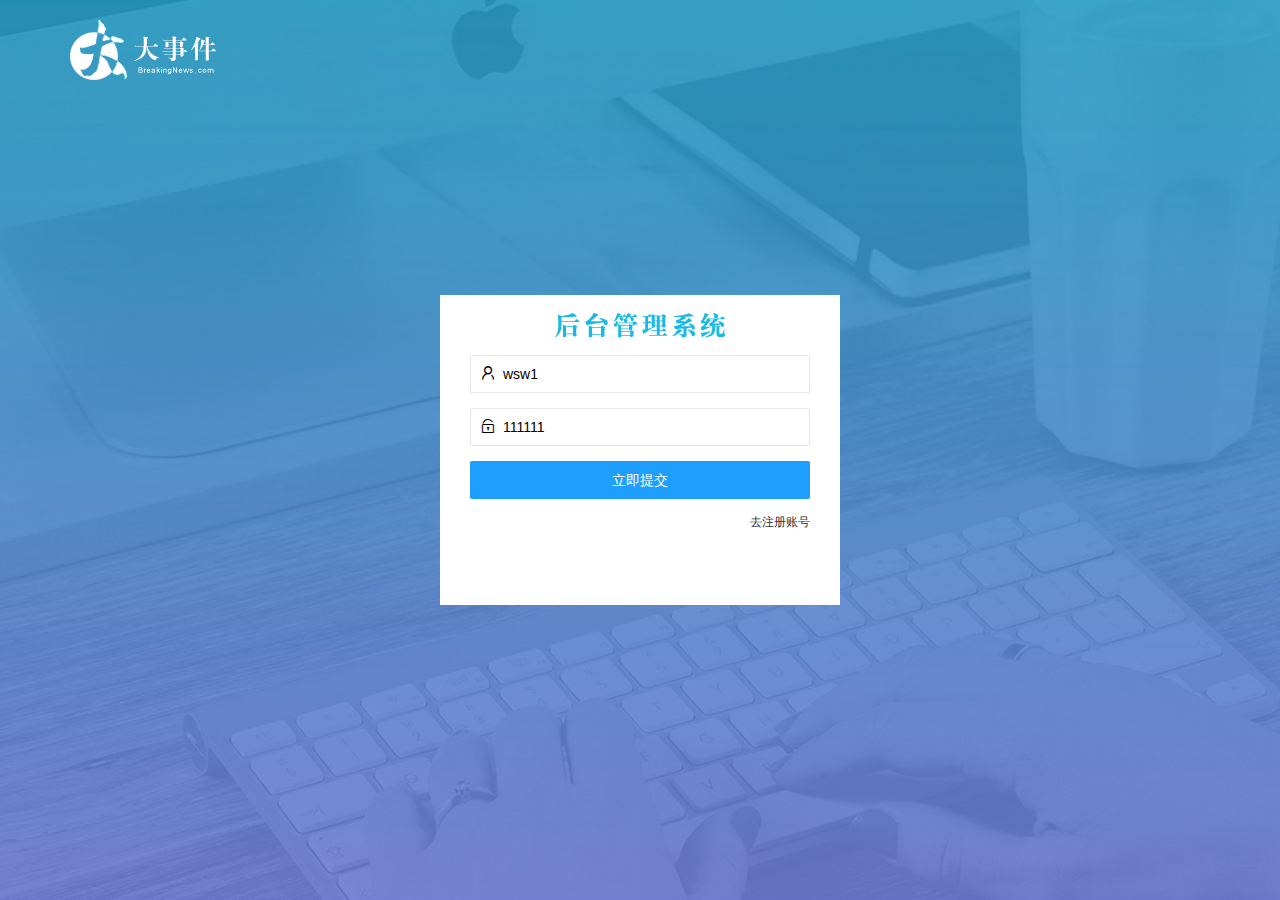
==== commit 62ec3cd4: "注册和登录功能完成" ====
--- a/login.html
+++ b/login.html
@@ -23,17 +23,17 @@
         <!-- 登录区域 -->
         <div class="login-box">
             <!-- 登录表单 -->
-            <form class="layui-form" action="">
+            <form class="layui-form" id="form-login">
                 <!-- 用户名 -->
                 <div class="layui-form-item">
                     <i class="layui-icon layui-icon-username"></i>  
-                    <input type="text" name="username" required lay-verify="required" placeholder="请输入用户名"
+                    <input value="wsw1" type="text" name="username" required lay-verify="required" placeholder="请输入用户名"
                         autocomplete="off" class="layui-input">
                 </div>
                 <!-- 密码 -->
                 <div class="layui-form-item">
                     <i class="layui-icon layui-icon-password"></i>  
-                    <input type="text" name="password" required lay-verify="required|pwd" placeholder="请输入密码"
+                    <input value="111111" type="text" name="password" required lay-verify="required|pwd" placeholder="请输入密码"
                         autocomplete="off" class="layui-input">
                 </div>
                 <!-- 登录按钮 -->
@@ -84,6 +84,8 @@
     <script src="/assets/lib/jquery.js"></script>
     <!-- 引入layui.all.js 文件 -->
     <script src="/assets/lib/layui/layui.all.js"></script>
+    <!-- 引入baseAPI.js 文件 -->
+    <script src="/assets/js/baseAPI.js"></script>
     <!-- 引入当前页面的js 文件 -->
     <script src="/assets/js/login.js"></script>
 </body>
